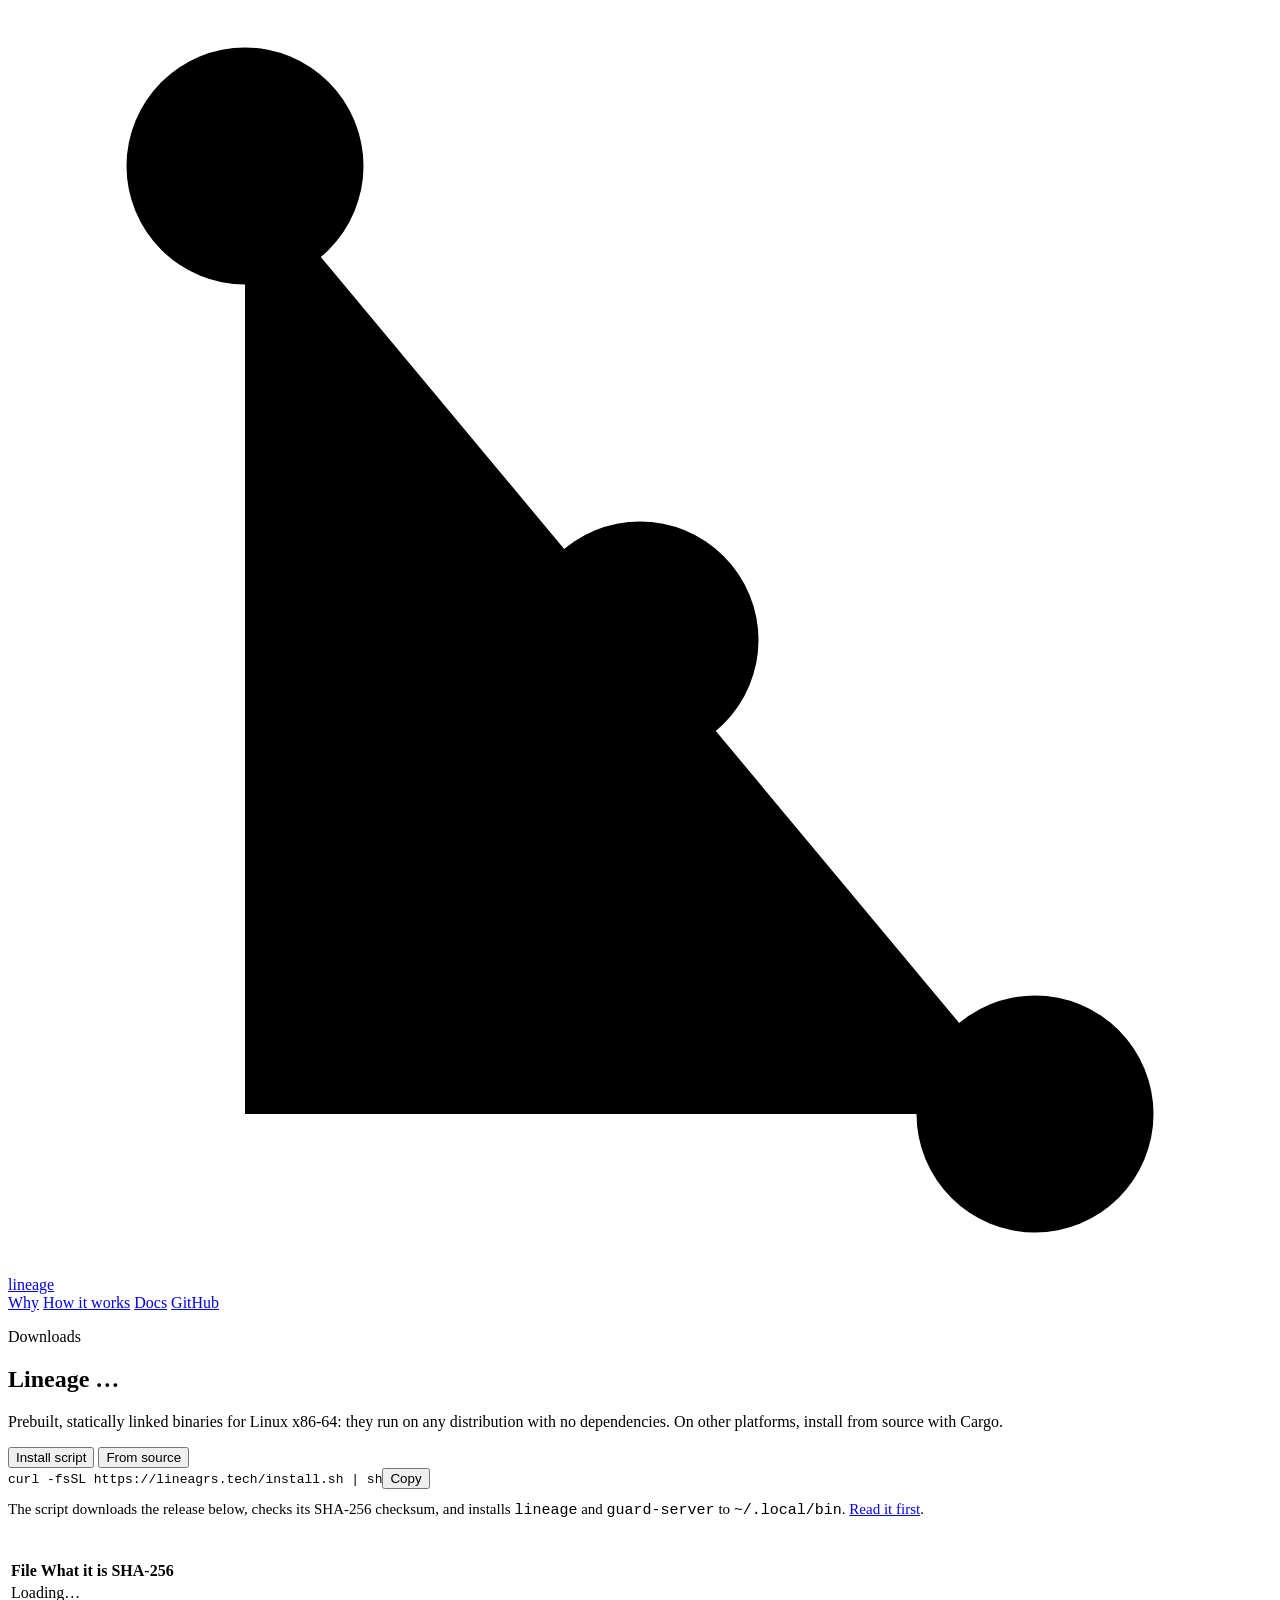
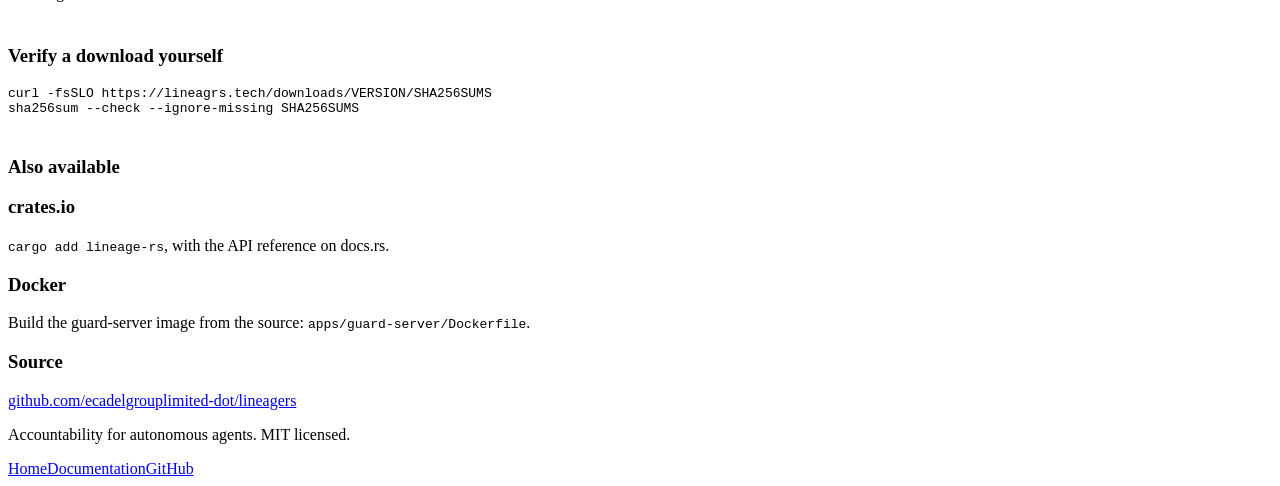
==== website/downloads/index.html @ ca2b807c "Add website, documentation, and release packaging - website/: landing page for lineagrs.tech, downlo" ====
<!doctype html>
<html lang="en">
<head>
<meta charset="utf-8">
<meta name="viewport" content="width=device-width, initial-scale=1">
<title>Download Lineage</title>
<meta name="description" content="Download the Lineage CLI, guard-server, Python client, and source, with SHA-256 checksums.">
<link rel="icon" href="/favicon.svg" type="image/svg+xml">
<link rel="stylesheet" href="/style.css">
<script src="/site.js" defer></script>
<script src="/downloads/downloads.js" defer></script>
</head>
<body>
<header class="nav">
  <div class="wrap nav-inner">
    <a class="brand" href="/" aria-label="Lineage home">
      <svg viewBox="0 0 32 32" aria-hidden="true"><path d="M6 4v24h20" /><circle cx="6" cy="4" r="3" /><circle cx="16" cy="16" r="3" /><circle cx="26" cy="28" r="3" /><path d="M6 16h7M16 19v9" /></svg>
      <span>lineage</span>
    </a>
    <nav class="links" aria-label="Main">
      <a href="/#why">Why</a>
      <a href="/#how">How it works</a>
      <a href="https://docs.lineagrs.tech/">Docs</a>
      <a class="gh" href="https://github.com/ecadelgrouplimited-dot/lineagers">GitHub</a>
    </nav>
  </div>
</header>

<main class="section">
  <div class="wrap">
    <p class="kicker">Downloads</p>
    <h2>Lineage <span id="version" class="accent">…</span></h2>
    <p class="section-lede">Prebuilt, statically linked binaries for Linux x86-64: they run on any distribution with no dependencies. On other platforms, install from source with Cargo.</p>

    <div class="install" role="tablist" aria-label="Install">
      <div class="tabs">
        <button role="tab" aria-selected="true" data-tab="script">Install script</button>
        <button role="tab" aria-selected="false" data-tab="cargo">From source</button>
      </div>
      <div class="panel" data-panel="script"><code>curl -fsSL https://lineagrs.tech/install.sh | sh</code><button class="copy">Copy</button></div>
      <div class="panel" data-panel="cargo" hidden><code>cargo install lineage-rs</code><button class="copy">Copy</button></div>
    </div>
    <p class="muted" style="font-size:15px;margin-top:12px">The script downloads the release below, checks its SHA-256 checksum, and installs <code>lineage</code> and <code>guard-server</code> to <code>~/.local/bin</code>. <a href="/install.sh">Read it first</a>.</p>

    <div class="card" style="margin-top:40px;padding:0;overflow-x:auto">
      <table class="files">
        <thead><tr><th>File</th><th>What it is</th><th>SHA-256</th></tr></thead>
        <tbody id="files"><tr><td colspan="3" class="muted">Loading…</td></tr></tbody>
      </table>
    </div>

    <h3 style="margin-top:40px">Verify a download yourself</h3>
<pre><code>curl -fsSLO https://lineagrs.tech/downloads/<span class="v">VERSION</span>/SHA256SUMS
sha256sum --check --ignore-missing SHA256SUMS</code></pre>

    <h3 style="margin-top:40px">Also available</h3>
    <div class="cards three" style="margin-top:16px">
      <article class="card small"><h3>crates.io</h3><p><code>cargo add lineage-rs</code>, with the API reference on docs.rs.</p></article>
      <article class="card small"><h3>Docker</h3><p>Build the guard-server image from the source: <code>apps/guard-server/Dockerfile</code>.</p></article>
      <article class="card small"><h3>Source</h3><p><a href="https://github.com/ecadelgrouplimited-dot/lineagers">github.com/ecadelgrouplimited-dot/lineagers</a></p></article>
    </div>
  </div>
</main>

<footer class="footer">
  <div class="wrap footer-inner">
    <p class="muted">Accountability for autonomous agents. MIT licensed.</p>
    <nav aria-label="Footer"><a href="/">Home</a><a href="https://docs.lineagrs.tech/">Documentation</a><a href="https://github.com/ecadelgrouplimited-dot/lineagers">GitHub</a></nav>
  </div>
</footer>
</body>
</html>
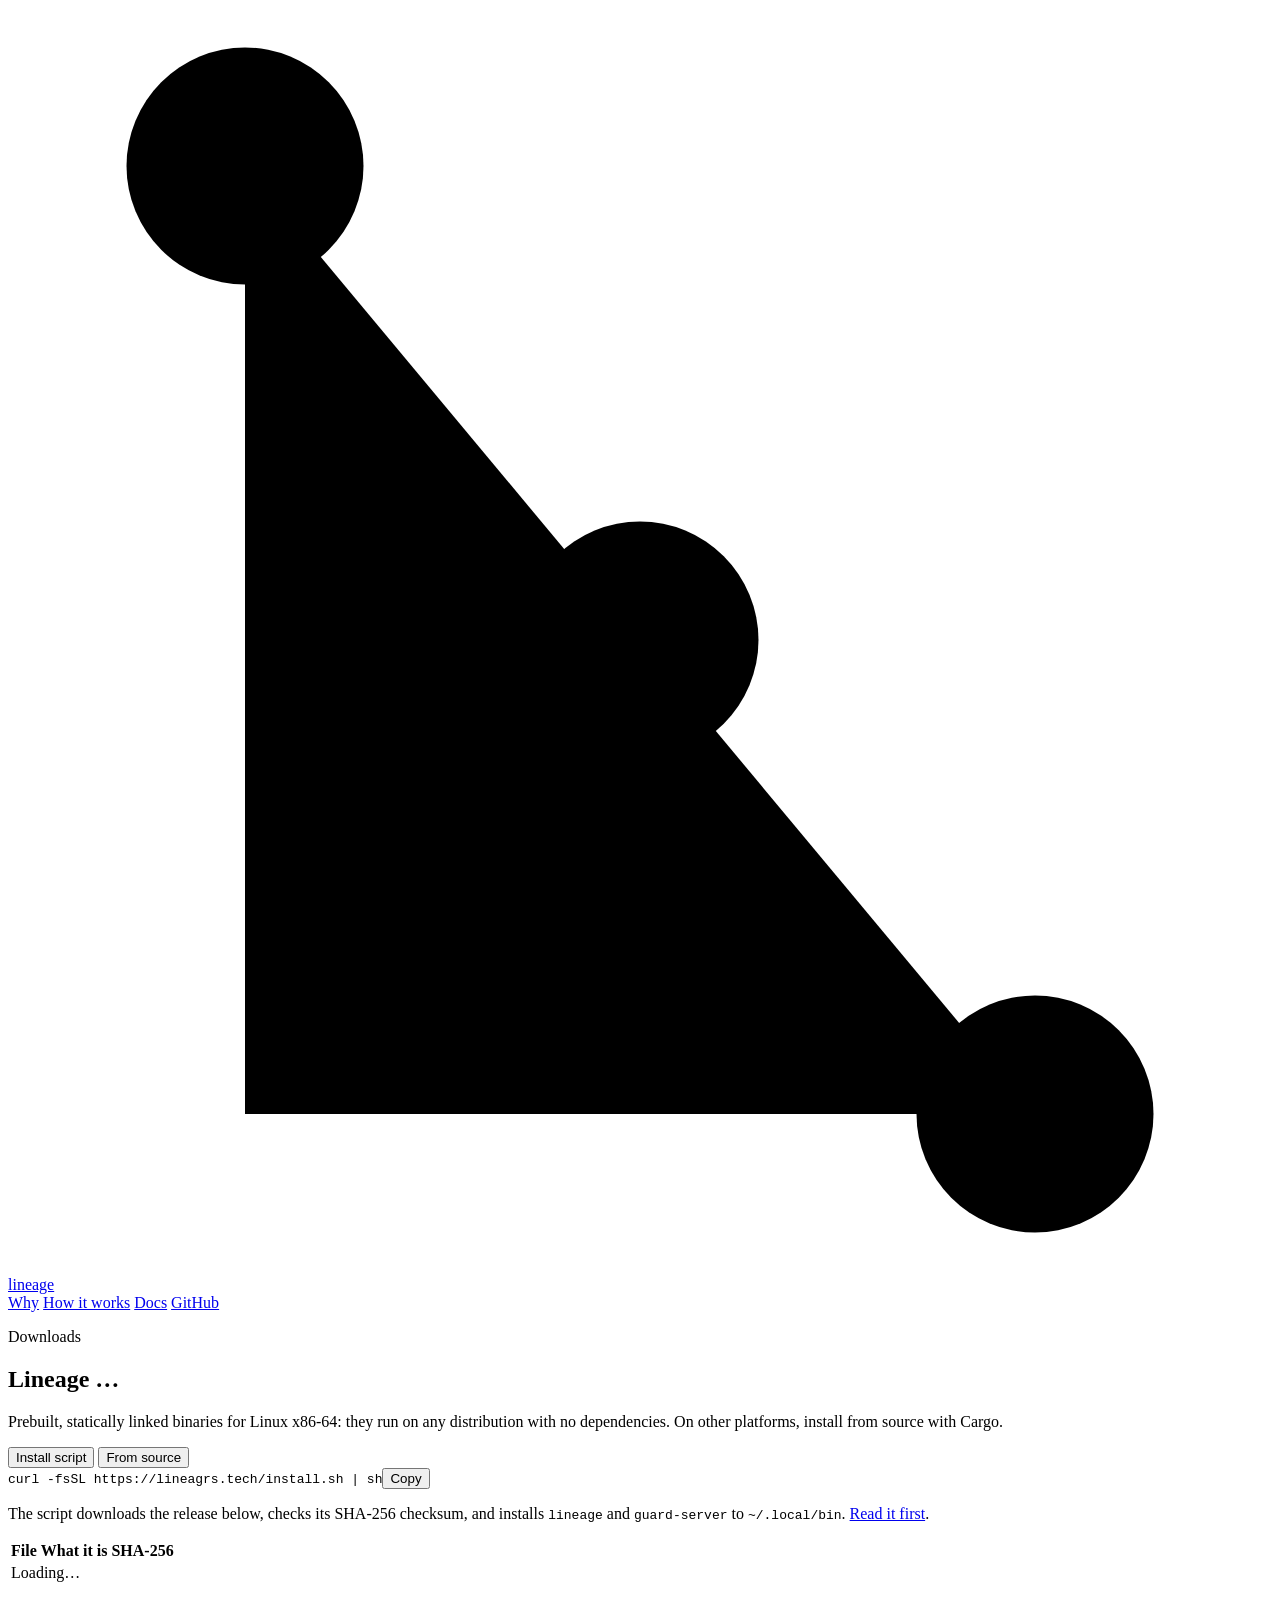
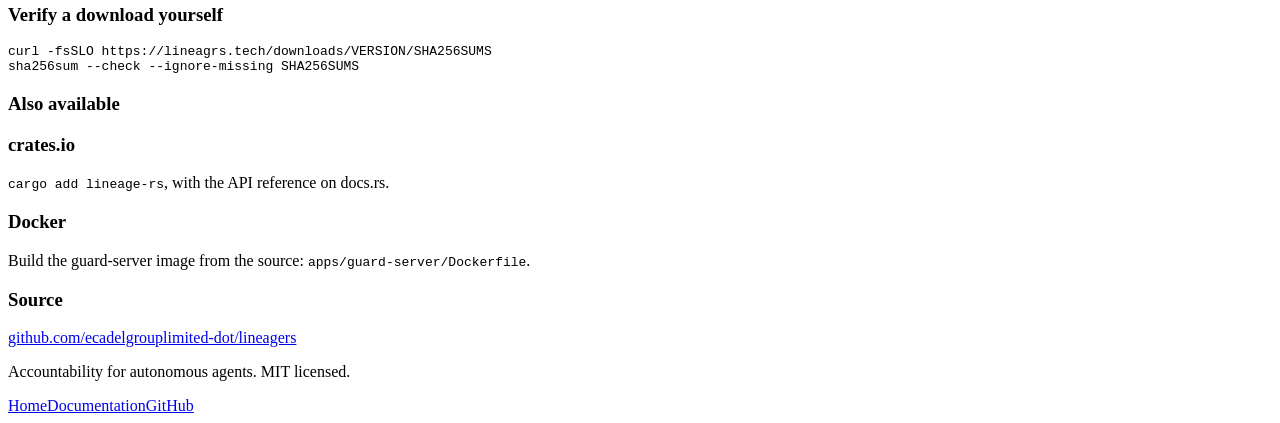
==== commit 5ab9b1ff: "guard-server: handle --help/--version, bind before loading agents; deploy config and script - guard-" ====
--- a/website/downloads/index.html
+++ b/website/downloads/index.html
@@ -40,21 +40,21 @@
       <div class="panel" data-panel="script"><code>curl -fsSL https://lineagrs.tech/install.sh | sh</code><button class="copy">Copy</button></div>
       <div class="panel" data-panel="cargo" hidden><code>cargo install lineage-rs</code><button class="copy">Copy</button></div>
     </div>
-    <p class="muted" style="font-size:15px;margin-top:12px">The script downloads the release below, checks its SHA-256 checksum, and installs <code>lineage</code> and <code>guard-server</code> to <code>~/.local/bin</code>. <a href="/install.sh">Read it first</a>.</p>
+    <p class="muted note">The script downloads the release below, checks its SHA-256 checksum, and installs <code>lineage</code> and <code>guard-server</code> to <code>~/.local/bin</code>. <a href="/install.sh">Read it first</a>.</p>
 
-    <div class="card" style="margin-top:40px;padding:0;overflow-x:auto">
+    <div class="card table-card">
       <table class="files">
         <thead><tr><th>File</th><th>What it is</th><th>SHA-256</th></tr></thead>
         <tbody id="files"><tr><td colspan="3" class="muted">Loading…</td></tr></tbody>
       </table>
     </div>
 
-    <h3 style="margin-top:40px">Verify a download yourself</h3>
+    <h3 class="subhead">Verify a download yourself</h3>
 <pre><code>curl -fsSLO https://lineagrs.tech/downloads/<span class="v">VERSION</span>/SHA256SUMS
 sha256sum --check --ignore-missing SHA256SUMS</code></pre>
 
-    <h3 style="margin-top:40px">Also available</h3>
-    <div class="cards three" style="margin-top:16px">
+    <h3 class="subhead">Also available</h3>
+    <div class="cards three tight">
       <article class="card small"><h3>crates.io</h3><p><code>cargo add lineage-rs</code>, with the API reference on docs.rs.</p></article>
       <article class="card small"><h3>Docker</h3><p>Build the guard-server image from the source: <code>apps/guard-server/Dockerfile</code>.</p></article>
       <article class="card small"><h3>Source</h3><p><a href="https://github.com/ecadelgrouplimited-dot/lineagers">github.com/ecadelgrouplimited-dot/lineagers</a></p></article>
